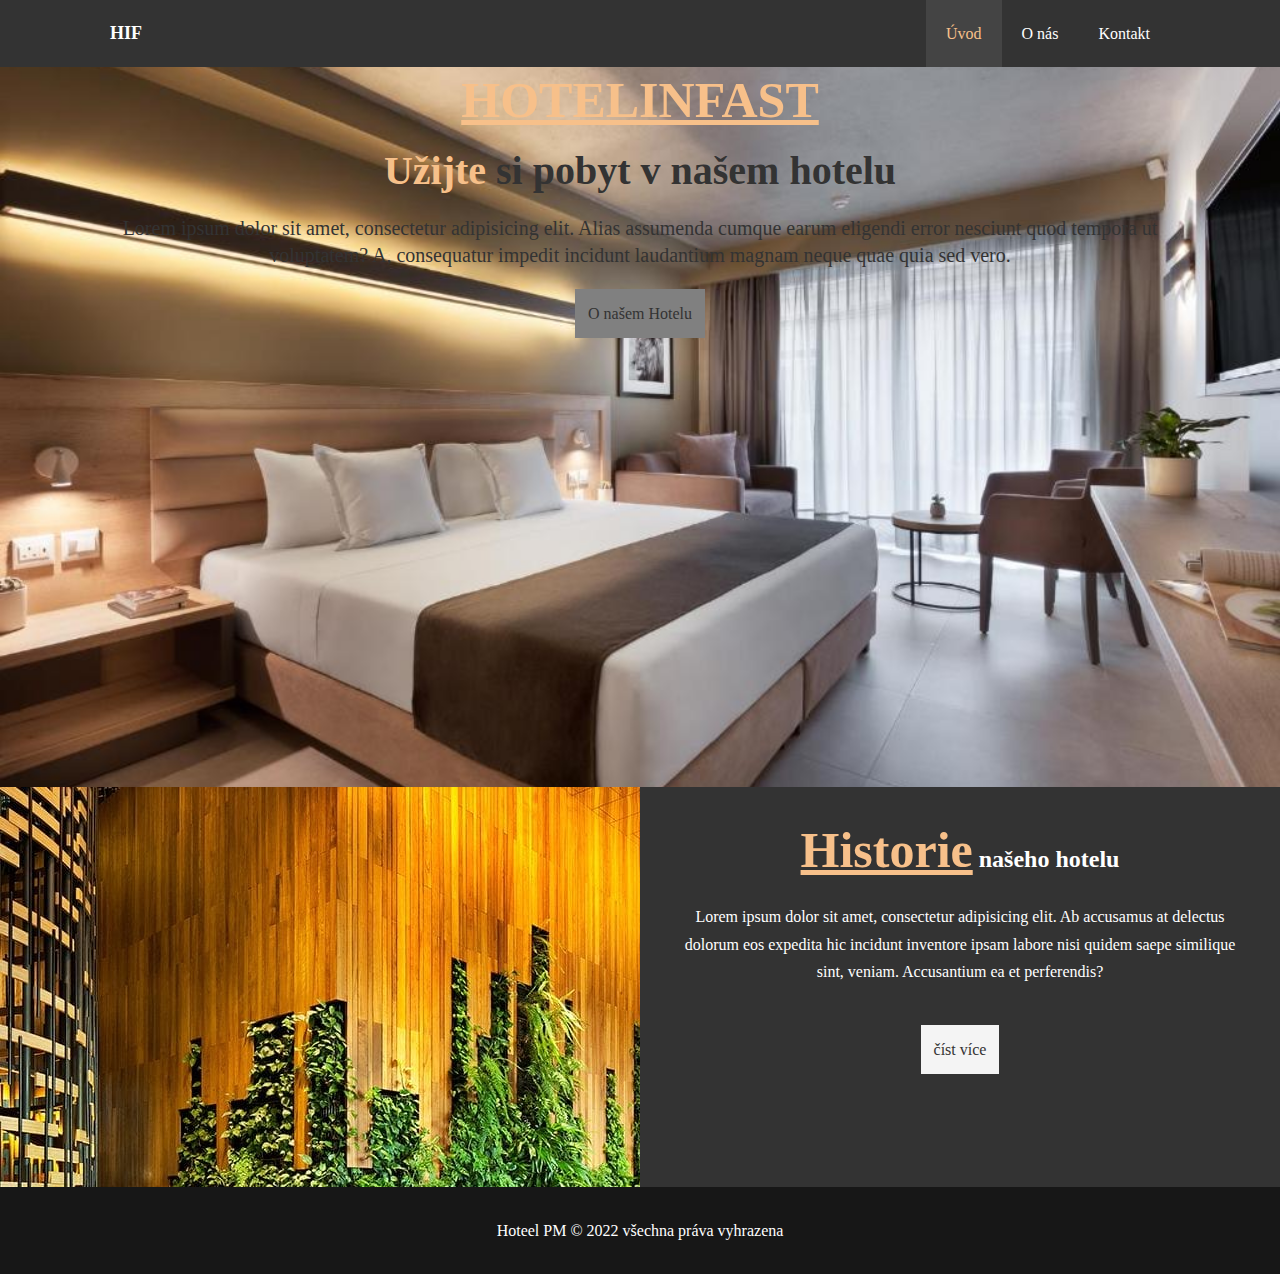
==== projekt1/index.html @ 4b377747 "Add files via upload" ====
<!DOCTYPE html>
<html lang="cs">
<head>
    <meta charset="UTF-8">
    <meta name=viewport content=width=device-width, intial-scale=1.0">
    <title>Vítejte</title>
    <link rel="stylesheet"
          href="./css/style.css">
    <meta name="description" content="Best site to buy. Cheap and Fast">
    <meta name="keywords" content="Shop, sell, buy">
</head>
<!--Záhlaví -->
<body>
<header>
    <nav id="navbar">
        <div class="container">
            <div class="logo"><a href="index.html">HIF</a></div>
            <ul>
                <li><a class="current" href="index.html">Úvod</a></li>
                <li><a href="about.html">O nás</a></li>
                <li><a href="contact.html">Kontakt</a></li>
            </ul>
        </div>
    </nav>

    <div id="showcase">
        <div class="container">
            <h1><a href="index.html"><span class="text-primary">HOTELINFAST</span></a></h1>
            <h1><span class="text-secondary">Užijte</span> si pobyt v našem hotelu</h1>
            <p class="text-inner">Lorem ipsum dolor sit amet, consectetur adipisicing elit. Alias assumenda cumque earum eligendi error
                nesciunt quod tempora ut voluptatem? A, consequatur impedit incidunt laudantium magnam neque quae quia
                sed vero.</p>
            <p class="btn"><a href="about.html">O našem Hotelu</a></p>
        </div>
    </div>
</header>
<section id="home-info" class="bg-dark">
    <div class="info-img"></div>
    <div class="info-content">
        <h2><span class="text-primary">Historie</span> našeho hotelu</h2>
        <p>Lorem ipsum dolor sit amet, consectetur adipisicing elit. Ab accusamus at delectus dolorum eos expedita hic incidunt inventore ipsam labore nisi quidem saepe similique sint, veniam. Accusantium ea et perferendis?</p>
        <a class="btn btn-light" href="about.html">číst více</a>
    </div>
</section>
<!--konec záhlaví -->
<div class="clr"></div>
<footer id="main-footer">
    <p>Hoteel PM &copy; 2022 všechna práva vyhrazena</p>
</footer>

</body>
</html>
---- projekt1/css/style.css ----
/* Reset */
* {
    margin: 0;
    padding: 0;
    box-sizing: border-box;
}

.clr {
    clear: both;
}

.py-1 {
    padding: 10px 0
}

.py-2 {
    padding: 20px 0
}

.py-3 {
    padding: 30px 0
}

.my-1 {
    margin: 10px 0
}

.my-2 {
    margin: 20px 0
}

.my-3 {
    margin: 30px 0
}

/* Utility classes */
.container {
    max-width: 1100px;
    margin: auto;
    padding: 0 20px;
    overflow: auto;
    text-align: center;
    max-height: 3000px;
    color: #333333;
}

.text-primary {
    color: #f7c08a;
    text-decoration: underline;
    font-size: 50px;
}

.text-secondary {
    color: #f7c08a;
}

.lead {
    font-size: 20px;
}

.btn {
    font-size: 16px;
    color: black;
    background: grey;
    border: none;
    padding: 11px 13px;
    display: inline-block;

}

.btn:hover {
    background-color: #b1b1b1;
}

.button {
    font-size: 16px;
    color: black;
    background: grey;
    border: none;
    padding: 11px 13px;
    display: inline-block;
    margin-top: 0.4vh;
}

.button:hover {
    background-color: purple;
}

.bg-dark {
    background: #333;
    color: #fff;

}

.bg-light{
    background: #f4f4f4;
    color: #333;
}

.btn-light {
    background: #f4f4f4;
    color: #333;
}

/* Main stylinig */
body {
    font-family: "Segoe UI", Tahoma, "sans-serif";
    line-height: 1.7em;
}

a {
    color: #333;
    text-decoration: none;
}

h1, h2, h3 {
    padding-bottom: 20px;

}

p {
    margin: 10px 0 10px 0;
}

/* Novbar */
#navbar {
    background: #333;
    color: white;
}

#navbar a {
    color: white;
}

#navbar .logo {
    font-weight: bolder;
    font-size: large;
    float: left;
    padding-top: 20px;
}

#navbar ul {
    float: right;
    list-style: none;
}

#navbar ul li {
    float: left;
}

#navbar ul li a {
    display: block;
    padding: 20px;
    text-align: center;
}

#navbar ul li a:hover,
#navbar ul li a.current {
    background: #444;
    color: #f7c08a;
}

#showcase {
    background: url("../img/184305239.jpg") no-repeat center center/cover;
    background-size: cover;
    height: 80vh;
}

#showcase .showcase-content h1 {
    font-size: 60px;
    line-height: 1.2em;
}

#showcase .showcase-content p {
    padding-bottom: 20px;
    line-height: 1.7em;
}

#main-footer {
    text-align: center;
    background-color: #171717;
    color: #fff;
    padding: 20px;
}

/*  contact - form */
#contact-form .form-group {
    margin-bottom: 20px;
    color: #f4f4f4;
}

#contact-form .label {
    margin-bottom: 20px;
    display: block;
}

#contact-form input,
#contact-form textarea {
    padding: 30px;
    width: 100%;
}

#navbar id {
    padding: 10px;
}

#showcase .container h1 {
    font-size: 30px;
    margin-top: 20px;
}

#contact-form {
    background: #646464;

}

.text-main {
    color: brown;
    font-size: 50px;
    text-underline: brown;
    text-decoration: underline;
}

#showcase .container .text-inner {
    color: #333333;
    font-size: 20px;
}


/* home info */

#home-info {
    height: 400px;
}

#home-info .info-img {
    float: left;
    width: 50%;
    background: url("../img/png2.jpg") no-repeat;
    min-height: 100%;
}

#home-info .info-content {
    float: right;
    width: 50%;
    height: 100%;
    text-align: center;
    padding: 50px 30px;
}

#home-info .info-content p {
    padding-bottom: 30px;
}

.contact-sideT {
    color: white;
}

#showcase .container h1 {
    font-size: 40px;
}
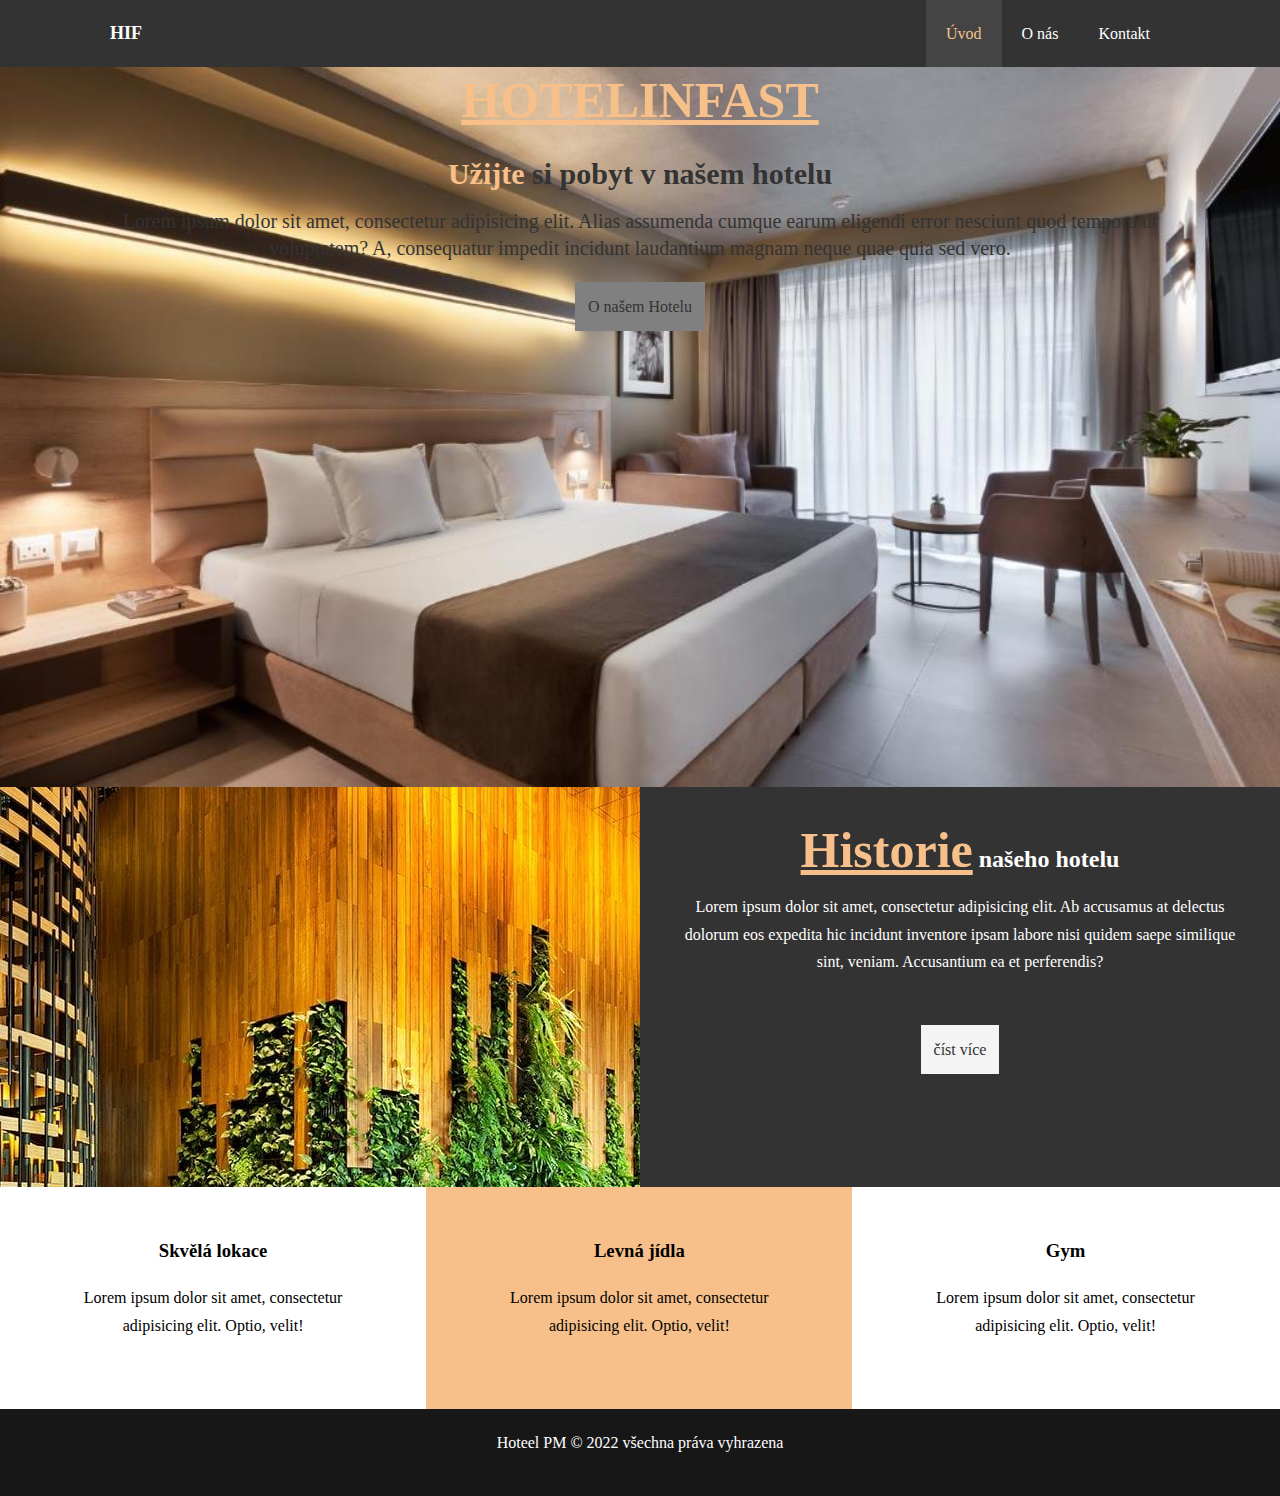
==== commit a868b2f0: ":/" ====
--- a/projekt1/index.html
+++ b/projekt1/index.html
@@ -4,6 +4,9 @@
     <meta charset="UTF-8">
     <meta name=viewport content=width=device-width, intial-scale=1.0">
     <title>Vítejte</title>
+    <link rel="stylesheet" href="https://cdnjs.cloudflare.com/ajax/libs/font-awesome/6.2.0/css/all.min.css"
+          integrity="sha512-xh6O/CkQoPOWDdYTDqeRdPCVd1SpvCA9XXcUnZS2FmJNp1coAFzvtCN9BmamE+4aHK8yyUHUSCcJHgXloTyT2A=="
+          crossorigin="anonymous" referrerpolicy="no-referrer"/>
     <link rel="stylesheet"
           href="./css/style.css">
     <meta name="description" content="Best site to buy. Cheap and Fast">
@@ -27,7 +30,8 @@
         <div class="container">
             <h1><a href="index.html"><span class="text-primary">HOTELINFAST</span></a></h1>
             <h1><span class="text-secondary">Užijte</span> si pobyt v našem hotelu</h1>
-            <p class="text-inner">Lorem ipsum dolor sit amet, consectetur adipisicing elit. Alias assumenda cumque earum eligendi error
+            <p class="text-inner">Lorem ipsum dolor sit amet, consectetur adipisicing elit. Alias assumenda cumque earum
+                eligendi error
                 nesciunt quod tempora ut voluptatem? A, consequatur impedit incidunt laudantium magnam neque quae quia
                 sed vero.</p>
             <p class="btn"><a href="about.html">O našem Hotelu</a></p>
@@ -38,8 +42,26 @@
     <div class="info-img"></div>
     <div class="info-content">
         <h2><span class="text-primary">Historie</span> našeho hotelu</h2>
-        <p>Lorem ipsum dolor sit amet, consectetur adipisicing elit. Ab accusamus at delectus dolorum eos expedita hic incidunt inventore ipsam labore nisi quidem saepe similique sint, veniam. Accusantium ea et perferendis?</p>
+        <p>Lorem ipsum dolor sit amet, consectetur adipisicing elit. Ab accusamus at delectus dolorum eos expedita hic
+            incidunt inventore ipsam labore nisi quidem saepe similique sint, veniam. Accusantium ea et perferendis?</p>
         <a class="btn btn-light" href="about.html">číst více</a>
+    </div>
+</section>
+<section id="features">
+    <div class="box">
+        <i class="fas fa-hotel fa-3x"></i>
+        <h3>Skvělá lokace</h3>
+        <p>Lorem ipsum dolor sit amet, consectetur adipisicing elit. Optio, velit!</p>
+    </div>
+    <div class="box bg-primary">
+        <i class="fas fa-utensils fa-3x"></i>
+        <h3>Levná jídla</h3>
+        <p>Lorem ipsum dolor sit amet, consectetur adipisicing elit. Optio, velit!</p>
+    </div>
+    <div class="box">
+        <i class="fas fa-dumbbell fa-3x"></i>
+        <h3>Gym</h3>
+        <p>Lorem ipsum dolor sit amet, consectetur adipisicing elit. Optio, velit!</p>
     </div>
 </section>
 <!--konec záhlaví -->
--- a/projekt1/css/style.css
+++ b/projekt1/css/style.css
@@ -89,7 +89,9 @@
 .bg-dark {
     background: #333;
     color: #fff;
-
+}
+.bg-primary {
+    background-color: #f7c08a;
 }
 
 .bg-light{
@@ -119,7 +121,7 @@
 }
 
 p {
-    margin: 10px 0 10px 0;
+    margin-bottom: 20px;
 }
 
 /* Novbar */
@@ -256,6 +258,68 @@
     color: white;
 }
 
-#showcase .container h1 {
+#showcase .
+h1 {
     font-size: 40px;
+}
+
+/* about */
+#about-info .info-left {
+    float: left;
+    width: 50%;
+    min-height: 100%;
+}
+
+#about-info .info-right {
+    float: right;
+    width: 50%;
+    min-height: 100%;
+}
+
+#about-info .info-right img {
+    display: block;
+    width: 80%;
+    border-radius: 50%;
+    margin: auto;
+}
+
+/* testimonials*/
+#testimonials {
+    height: 600px;
+    background: url("../img/184305239.jpg") no-repeat center center/cover;
+    padding-top: 100px;
+}
+
+#testimonials h2 {
+    color: white;
+    text-align: center;
+    padding-bottom: 40px;
+    font-size: 3em;
+}
+
+#testimonials .testimonial {
+    padding: 20px;
+    margin-bottom: 40px;
+    border-radius: 5px;
+    opacity: 0.9;
+}
+
+#testimonials .testimonial img {
+    width: 100px;
+    float: left;
+    margin-bottom: 20px;
+    margin-right: 20px;
+    border-radius: 50%;
+
+}
+
+.box {
+    float: left;
+    width: 33.3%;
+    padding: 50px;
+    text-align: center;
+}
+
+.box i {
+    margin-bottom: 10px;
 }